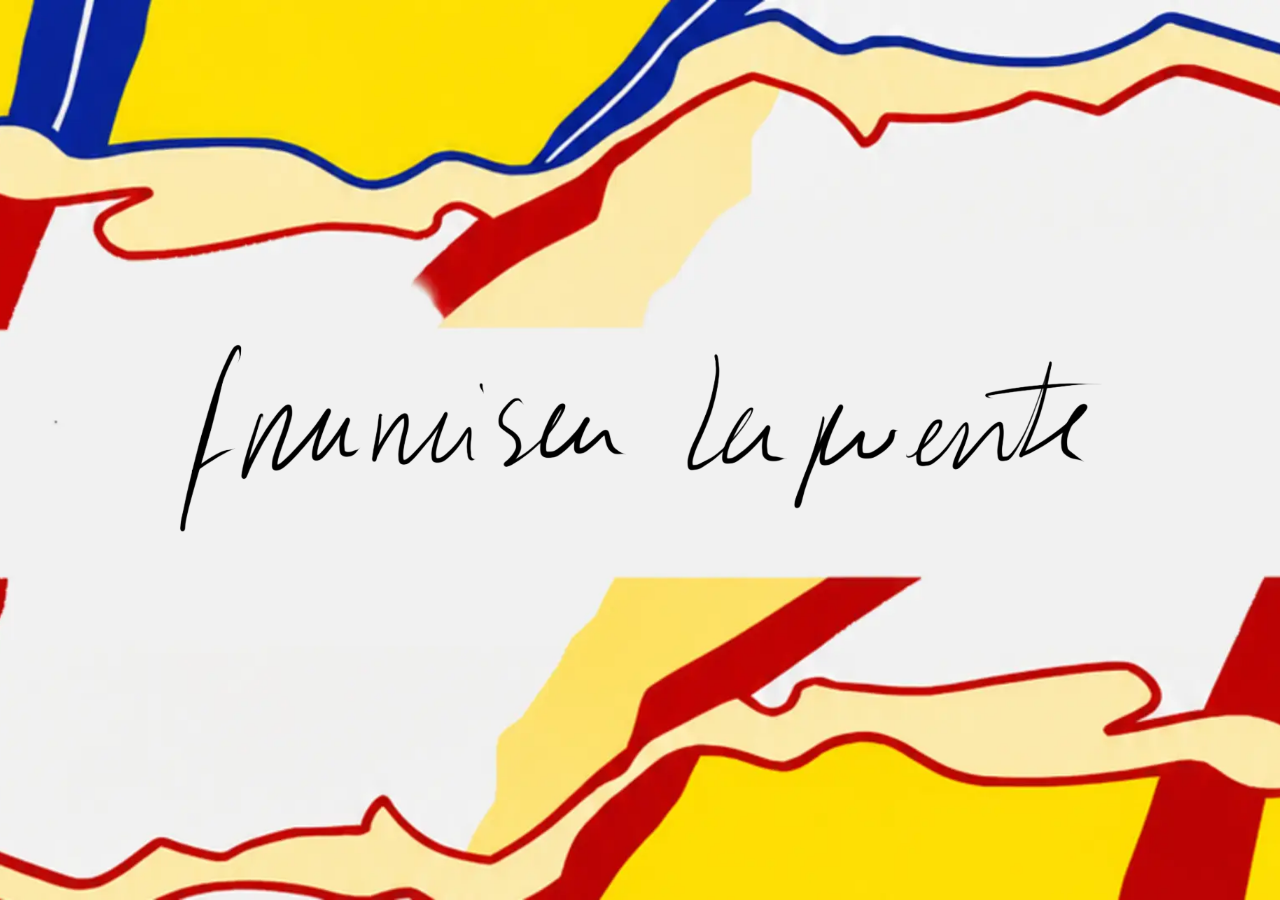
==== index.html @ 4e0c1282 "Add Francisca Lafuente Portfolio Website" ====
<!doctype html>
<html lang="en">
<head>
  <meta charset="utf-8">
  <meta name="viewport" content="width=device-width, initial-scale=1">
  <meta name="description" content="Enter the portfolio of Lisbon-based visual artist Francisca Lafuente.">
  <meta name="theme-color" content="#f6f5f3">
  <title>Francisca Lafuente — Enter Portfolio</title>
  <link rel="stylesheet" href="assets/css/styles.css">
</head>
<body class="entrance-page">
  <a class="entrance" href="home.html" aria-label="Enter Francisca Lafuente's portfolio">
    <picture class="entrance__picture" aria-hidden="true">
      <source media="(orientation: landscape)" srcset="assets/images/entrance-art-desktop.webp">
      <img class="entrance__art" src="assets/images/entrance-art.webp" alt="">
    </picture>
    <img class="entrance__signature" src="assets/images/signature-transparent.png" alt="Francisca Lafuente">
    <span class="sr-only">Enter portfolio</span>
  </a>
</body>
</html>
---- assets/css/styles.css ----
:root {
  --paper: #f6f5f3;
  --white: #ffffff;
  --ink: #171719;
  --muted: #66645f;
  --line: rgba(23, 23, 25, 0.2);
  --cobalt: #0c3586;
  --red: #ab1b19;
  --cream: #f5de9d;
  --clay: #b55c3c;
  --night: #08090d;
  --max: 1440px;
  --page: clamp(1.25rem, 4vw, 4.5rem);
  --sans: "Helvetica Neue", Helvetica, Arial, sans-serif;
  --serif: Georgia, "Times New Roman", serif;
  --portfolio-title: "Trebuchet MS", Arial, sans-serif;
}

* {
  box-sizing: border-box;
}

html {
  scroll-behavior: smooth;
}

body {
  margin: 0;
  background: var(--paper);
  color: var(--ink);
  font-family: var(--sans);
  font-size: 1rem;
  line-height: 1.5;
  -webkit-font-smoothing: antialiased;
}

body.menu-open {
  overflow: hidden;
}

.sr-only {
  position: absolute;
  width: 1px;
  height: 1px;
  padding: 0;
  margin: -1px;
  overflow: hidden;
  clip: rect(0, 0, 0, 0);
  white-space: nowrap;
  border: 0;
}

.entrance-page {
  min-height: 100vh;
  min-height: 100svh;
  overflow: hidden;
  background: #f8f7f5;
}

.entrance {
  position: fixed;
  inset: 0;
  display: block;
  overflow: hidden;
  cursor: pointer;
}

.entrance__picture {
  position: absolute;
  inset: 0;
}

.entrance__art {
  width: 100%;
  height: 100%;
  max-width: none;
  object-fit: cover;
  object-position: center;
}

.entrance__signature {
  position: absolute;
  top: 52%;
  left: 50%;
  width: min(80vw, 68vh);
  max-width: none;
  transform: translate(-50%, -50%);
}

.entrance:focus-visible {
  outline: 3px solid var(--red);
  outline-offset: -6px;
}

img {
  display: block;
  max-width: 100%;
}

a {
  color: inherit;
  text-decoration: none;
}

button {
  color: inherit;
  font: inherit;
}

a:focus-visible,
button:focus-visible {
  outline: 2px solid var(--red);
  outline-offset: 4px;
}

.skip-link {
  position: fixed;
  top: 0.75rem;
  left: 0.75rem;
  z-index: 100;
  padding: 0.7rem 1rem;
  background: var(--ink);
  color: var(--white);
  transform: translateY(-160%);
}

.skip-link:focus {
  transform: translateY(0);
}

.site-header {
  position: relative;
  z-index: 20;
  display: flex;
  align-items: center;
  justify-content: space-between;
  width: min(100%, var(--max));
  min-height: 5.5rem;
  margin: 0 auto;
  padding: 0 var(--page);
}

.wordmark {
  display: block;
  width: clamp(9rem, 12vw, 10.5rem);
}

.wordmark img {
  width: 100%;
  height: auto;
}

.site-nav {
  display: flex;
  gap: clamp(1.35rem, 3vw, 3.5rem);
  font-size: 0.8rem;
  letter-spacing: 0.1em;
  text-transform: uppercase;
}

.site-nav a {
  position: relative;
  padding: 0.45rem 0;
}

.site-nav a::after {
  position: absolute;
  right: 0;
  bottom: 0;
  left: 0;
  height: 1px;
  background: currentColor;
  content: "";
  transform: scaleX(0);
  transform-origin: right;
  transition: transform 220ms ease;
}

.site-nav a:hover::after,
.site-nav a[aria-current="page"]::after {
  transform: scaleX(1);
  transform-origin: left;
}

.menu-toggle {
  display: none;
  border: 0;
  background: transparent;
}

main {
  min-height: calc(100vh - 12rem);
}

.eyebrow {
  margin: 0 0 1.25rem;
  color: var(--muted);
  font-size: 0.76rem;
  font-weight: 600;
  letter-spacing: 0.14em;
  text-transform: uppercase;
}

.text-link {
  display: inline-flex;
  align-items: center;
  gap: 0.7rem;
  border-bottom: 1px solid currentColor;
  padding-bottom: 0.15rem;
  font-size: 0.9rem;
  transition: gap 180ms ease;
}

.text-link:hover {
  gap: 1rem;
}

.hero {
  display: grid;
  grid-template-columns: minmax(18rem, 0.82fr) minmax(28rem, 1.18fr);
  align-items: center;
  gap: clamp(3rem, 7vw, 8rem);
  width: min(100%, var(--max));
  min-height: calc(100vh - 5.5rem);
  margin: 0 auto;
  padding: clamp(2rem, 5vh, 5rem) var(--page) clamp(5rem, 10vh, 9rem);
}

.hero__identity {
  position: relative;
  z-index: 2;
}

.hero__identity > p {
  margin: clamp(1rem, 3vw, 2.5rem) 0 2rem;
  color: var(--muted);
  font-size: 0.78rem;
  letter-spacing: 0.16em;
  text-transform: uppercase;
}

.hero__art {
  position: relative;
  display: block;
  padding: clamp(1rem, 2vw, 2rem);
}

.hero__art img {
  position: relative;
  z-index: 2;
  width: 100%;
  background: var(--white);
  box-shadow: 0 2rem 5rem rgba(23, 23, 25, 0.09);
  transition: transform 500ms cubic-bezier(0.2, 0.65, 0.25, 1);
}

.hero__art:hover img {
  transform: translate(-0.5rem, -0.5rem);
}

.hero__plane {
  position: absolute;
  z-index: 1;
  top: 0;
  right: 0;
  bottom: 8%;
  left: 9%;
  background: var(--cobalt);
  clip-path: polygon(4% 0, 100% 6%, 95% 100%, 0 91%);
}

.hero__caption {
  position: relative;
  z-index: 3;
  display: block;
  margin: 1rem 0 0 8%;
  font-family: var(--serif);
  font-size: 0.86rem;
  font-style: italic;
}

.home-intro {
  display: grid;
  grid-template-columns: 1fr 2fr;
  gap: clamp(2rem, 6vw, 7rem);
  margin: 0 auto;
  padding: clamp(7rem, 14vw, 13rem) var(--page);
  width: min(100%, var(--max));
  border-top: 1px solid var(--line);
}

.home-intro h1 {
  max-width: 18ch;
  margin: 0;
  font-family: var(--serif);
  font-size: clamp(2.5rem, 5.3vw, 5.7rem);
  font-weight: 400;
  line-height: 0.98;
  letter-spacing: -0.045em;
}

.home-intro > p:last-child {
  align-self: end;
  max-width: 31rem;
  margin: 3rem 0 0;
  font-size: 1.08rem;
}

.selected-projects,
.project-grid--all {
  width: min(100%, var(--max));
  margin: 0 auto;
  padding: 4rem var(--page) 10rem;
}

.section-heading {
  display: flex;
  align-items: end;
  justify-content: space-between;
  margin-bottom: clamp(4rem, 8vw, 8rem);
}

.section-heading h2 {
  margin: 0;
  font-family: var(--serif);
  font-size: clamp(3rem, 8vw, 8rem);
  font-weight: 400;
  line-height: 0.8;
}

.project-grid {
  display: grid;
  grid-template-columns: repeat(12, 1fr);
  gap: clamp(4rem, 9vw, 10rem) clamp(1.5rem, 4vw, 4rem);
}

.project-card {
  grid-column: span 6;
}

.project-card:nth-child(4n + 2),
.project-card:nth-child(4n + 3) {
  grid-column: span 5;
}

.project-card:nth-child(4n + 3) {
  grid-column-start: 2;
}

.project-card--shifted {
  margin-top: clamp(2rem, 6vw, 6rem);
}

.project-card__image {
  display: flex;
  align-items: center;
  justify-content: center;
  min-height: clamp(20rem, 42vw, 38rem);
  overflow: hidden;
  background: var(--white);
}

.project-card__image img {
  width: 100%;
  height: 100%;
  max-height: 44rem;
  object-fit: contain;
  transition: transform 600ms cubic-bezier(0.2, 0.65, 0.25, 1);
}

.project-card__image:hover img {
  transform: scale(1.025);
}

.project-card__meta {
  display: flex;
  align-items: start;
  justify-content: space-between;
  gap: 2rem;
  padding-top: 1.15rem;
  border-top: 1px solid var(--ink);
}

.project-card__meta h2 {
  margin: 0;
  font-family: var(--portfolio-title);
  font-size: clamp(1.35rem, 1.8vw, 1.85rem);
  font-style: italic;
  font-weight: 400;
  line-height: 1.1;
}

.project-card__meta p,
.project-card__meta > span {
  margin: 0.5rem 0 0;
  color: var(--muted);
  font-size: 0.76rem;
  letter-spacing: 0.06em;
  text-transform: uppercase;
}

.project-card__meta > span {
  flex: none;
}

.section-end {
  display: flex;
  justify-content: flex-end;
  margin-top: clamp(8rem, 14vw, 14rem);
}

.page-intro {
  width: min(100%, var(--max));
  margin: 0 auto;
  padding: clamp(6rem, 12vw, 11rem) var(--page) clamp(5rem, 9vw, 9rem);
}

.page-intro h1,
.empty-state h1 {
  margin: 0;
  font-family: var(--serif);
  font-size: clamp(3.7rem, 9.5vw, 10rem);
  font-weight: 400;
  line-height: 0.86;
  letter-spacing: -0.055em;
}

.page-intro > p:last-child {
  max-width: 34rem;
  margin: 3rem 0 0 auto;
  font-size: 1.05rem;
}

.page-intro--works {
  border-bottom: 1px solid var(--line);
}

.project-grid--all {
  padding-top: clamp(5rem, 9vw, 9rem);
}

.project-intro {
  display: grid;
  grid-template-columns: 0.45fr 1.35fr 0.8fr;
  gap: 2rem;
  width: 100%;
  padding: clamp(5rem, 10vw, 10rem) var(--page) clamp(4rem, 8vw, 8rem);
  border-top: 1px solid var(--line);
  border-bottom: 1px solid var(--line);
}

.project-intro h1 {
  margin: 0;
  font-family: var(--portfolio-title);
  font-size: clamp(2rem, 4vw, 4rem);
  font-style: italic;
  font-weight: 400;
  line-height: 1.05;
  letter-spacing: -0.025em;
}

.project-intro--cobalt {
  border-top-color: var(--cobalt);
}

.project-intro--red {
  border-top-color: var(--red);
}

.project-intro--night {
  background: var(--night);
  color: var(--paper);
}

.project-intro--night .eyebrow,
.project-intro--night .project-intro__summary span {
  color: #aaa9a5;
}

.project-intro__summary {
  align-self: end;
}

.project-intro__summary p {
  margin: 0 0 2rem;
  font-size: 1.05rem;
}

.project-intro__summary span,
.back-link {
  color: var(--muted);
  font-size: 0.78rem;
  letter-spacing: 0.08em;
  text-transform: uppercase;
}

.artwork-sequence {
  display: grid;
  grid-template-columns: repeat(12, 1fr);
  gap: clamp(7rem, 13vw, 14rem) 2rem;
  width: min(100%, var(--max));
  margin: 0 auto;
  padding: clamp(7rem, 13vw, 13rem) var(--page);
}

.artwork {
  grid-column: 3 / span 8;
  margin: 0;
}

.artwork--wide {
  grid-column: 1 / -1;
}

.artwork--portrait {
  grid-column: 2 / span 6;
}

.artwork--portrait:nth-child(even) {
  grid-column: 6 / span 6;
}

.artwork--medium {
  grid-column: 3 / span 8;
}

.artwork--dark {
  background: var(--night);
}

.artwork__open {
  display: block;
  width: 100%;
  border: 0;
  padding: 0;
  background: transparent;
  cursor: zoom-in;
}

.artwork__open img {
  width: 100%;
  max-height: 82vh;
  object-fit: contain;
}

.artwork figcaption {
  display: flex;
  justify-content: space-between;
  gap: 2rem;
  margin-top: 1rem;
  padding-top: 0.75rem;
  border-top: 1px solid var(--line);
  font-size: 0.86rem;
}

.artwork figcaption span:last-child {
  color: var(--muted);
  text-align: right;
}

.artwork figcaption span:first-child {
  font-family: var(--portfolio-title);
  font-size: 1rem;
  font-style: italic;
}

.project-pagination {
  display: grid;
  grid-template-columns: 1fr 1fr;
  border-top: 1px solid var(--line);
}

.project-pagination a {
  min-height: 13rem;
  padding: 3rem var(--page);
  font-family: var(--portfolio-title);
  font-size: clamp(1.4rem, 2.5vw, 2.5rem);
  font-style: italic;
  transition: background 200ms ease, color 200ms ease;
}

.project-pagination a + a {
  border-left: 1px solid var(--line);
  text-align: right;
}

.project-pagination a:hover {
  background: var(--cobalt);
  color: var(--white);
}

.project-pagination span {
  display: block;
  margin-bottom: 1.25rem;
  font-family: var(--sans);
  font-size: 0.72rem;
  letter-spacing: 0.12em;
  text-transform: uppercase;
}

.page-intro--split {
  display: grid;
  grid-template-columns: 0.85fr 1.15fr;
  align-items: center;
  gap: clamp(3rem, 8vw, 9rem);
}

.page-intro--split img {
  width: 100%;
  max-height: 70vh;
  object-fit: contain;
}

.page-intro--split > div > p:last-child {
  margin-top: 2rem;
  color: var(--muted);
  font-size: 0.8rem;
  letter-spacing: 0.12em;
  text-transform: uppercase;
}

.statement {
  display: grid;
  grid-template-columns: 1fr 2fr;
  gap: 4rem;
  width: min(100%, var(--max));
  margin: 0 auto;
  padding: clamp(7rem, 12vw, 12rem) var(--page);
  border-top: 1px solid var(--line);
}

.statement p {
  grid-column: 2;
  max-width: 48rem;
  margin: 0;
  font-size: clamp(1.2rem, 2vw, 1.65rem);
  line-height: 1.5;
}

.statement p[data-lead="true"] {
  max-width: 33ch;
  font-family: var(--serif);
  font-size: clamp(2rem, 4vw, 4.2rem);
  line-height: 1.08;
  letter-spacing: -0.025em;
}

.about-index {
  display: grid;
  grid-template-columns: 1fr 2fr;
  gap: 4rem;
  width: min(100%, var(--max));
  margin: 0 auto 8rem;
  padding: 3rem var(--page);
  background: var(--cobalt);
  color: var(--white);
}

.about-index .eyebrow {
  color: rgba(255, 255, 255, 0.7);
}

.about-index > p:last-child {
  margin: 0;
  font-family: var(--serif);
  font-size: clamp(1.5rem, 3vw, 3rem);
}

.page-intro--compact {
  padding-bottom: 5rem;
}

.cv-list {
  width: min(100%, var(--max));
  margin: 0 auto;
  padding: clamp(5rem, 9vw, 9rem) var(--page) 10rem;
}

.cv-section {
  display: grid;
  grid-template-columns: 1fr 2fr;
  gap: 3rem;
  padding: 3.5rem 0;
  border-top: 1px solid var(--ink);
}

.cv-section h2 {
  margin: 0;
  font-family: var(--serif);
  font-size: clamp(1.5rem, 2.8vw, 2.7rem);
  font-weight: 400;
}

.cv-item {
  display: grid;
  grid-template-columns: 8rem 1fr;
  gap: 1.5rem;
  padding: 0 0 2rem;
}

.cv-item time {
  color: var(--muted);
  font-size: 0.84rem;
}

.cv-item p,
.cv-item strong,
.cv-item span {
  display: block;
  margin: 0;
}

.cv-item strong {
  font-weight: 500;
}

.cv-item span {
  margin-top: 0.25rem;
  color: var(--muted);
  font-size: 0.9rem;
}

.contact-page {
  display: grid;
  grid-template-columns: 1.15fr 0.85fr;
  gap: 4rem;
  align-items: start;
  width: min(100%, var(--max));
  min-height: calc(100vh - 5.5rem);
  margin: 0 auto;
  padding: clamp(5rem, 10vw, 10rem) var(--page) 8rem;
}

.contact-details {
  padding: 3rem 0;
  border-top: 1px solid var(--ink);
  border-bottom: 1px solid var(--ink);
}

.contact-details p {
  max-width: 27rem;
  margin: 0 0 2rem;
  color: var(--muted);
}

.contact-details a {
  display: block;
  width: fit-content;
  margin-bottom: 0.75rem;
  font-family: var(--portfolio-title);
  font-style: italic;
  font-size: clamp(1.2rem, 2.2vw, 2rem);
}

.contact-details a:hover {
  color: var(--cobalt);
}

.contact-details p:last-child {
  margin: 3rem 0 0;
  font-size: 0.8rem;
  letter-spacing: 0.1em;
  text-transform: uppercase;
}

.empty-state {
  min-height: 65vh;
  padding: 8rem var(--page);
}

.empty-state .text-link {
  margin-top: 4rem;
}

.site-footer {
  display: flex;
  align-items: center;
  justify-content: space-between;
  width: min(100%, var(--max));
  min-height: 7rem;
  margin: 0 auto;
  padding: 2rem var(--page);
  border-top: 1px solid var(--line);
  color: var(--muted);
  font-size: 0.76rem;
  letter-spacing: 0.08em;
  text-transform: uppercase;
}

.site-footer div {
  display: flex;
  gap: 2rem;
}

.lightbox {
  width: 100vw;
  max-width: none;
  height: 100vh;
  max-height: none;
  margin: 0;
  border: 0;
  padding: 4rem clamp(1rem, 5vw, 5rem) 2rem;
  background: rgba(246, 245, 243, 0.98);
  color: var(--ink);
}

.lightbox::backdrop {
  background: rgba(0, 0, 0, 0.8);
}

.lightbox figure {
  display: flex;
  flex-direction: column;
  align-items: center;
  justify-content: center;
  height: 100%;
  margin: 0;
}

.lightbox img {
  max-width: min(88vw, 1200px);
  max-height: calc(100vh - 9rem);
  object-fit: contain;
}

.lightbox figcaption {
  margin-top: 0.8rem;
  font-size: 0.82rem;
  text-align: center;
}

.lightbox button {
  position: fixed;
  z-index: 2;
  border: 0;
  background: transparent;
  cursor: pointer;
}

.lightbox__close {
  top: 1.5rem;
  right: 2rem;
  font-size: 0.78rem;
  letter-spacing: 0.1em;
  text-transform: uppercase;
}

.lightbox__previous,
.lightbox__next {
  top: 50%;
  font-size: 1.8rem;
}

.lightbox__previous {
  left: 2rem;
}

.lightbox__next {
  right: 2rem;
}

.reveal {
  opacity: 0;
  transform: translateY(2rem);
  transition: opacity 700ms ease, transform 700ms cubic-bezier(0.2, 0.65, 0.25, 1);
}

.reveal.is-visible {
  opacity: 1;
  transform: translateY(0);
}

@media (max-width: 820px) {
  .site-header {
    min-height: 4.75rem;
  }

  .menu-toggle {
    position: relative;
    z-index: 22;
    display: flex;
    align-items: center;
    gap: 0.75rem;
    padding: 0.5rem 0;
    font-size: 0.75rem;
    letter-spacing: 0.1em;
    text-transform: uppercase;
  }

  .menu-toggle__line {
    width: 1.5rem;
    height: 1px;
    background: currentColor;
  }

  .site-nav {
    position: fixed;
    inset: 0;
    z-index: 21;
    display: flex;
    flex-direction: column;
    justify-content: center;
    gap: 1rem;
    padding: var(--page);
    background: var(--cobalt);
    color: var(--white);
    opacity: 0;
    pointer-events: none;
    transform: translateY(-1rem);
    transition: opacity 220ms ease, transform 220ms ease;
  }

  .site-nav--open {
    opacity: 1;
    pointer-events: auto;
    transform: translateY(0);
  }

  .site-nav a {
    width: fit-content;
    font-family: var(--serif);
    font-size: clamp(2.5rem, 13vw, 5rem);
    letter-spacing: -0.04em;
    text-transform: none;
  }

  .hero {
    grid-template-columns: 1fr;
    min-height: auto;
    padding-top: 4rem;
  }

  .hero__identity {
    padding-right: 8vw;
  }

  .hero__art {
    margin-top: 1rem;
  }

  .home-intro,
  .statement,
  .about-index,
  .cv-section,
  .contact-page {
    grid-template-columns: 1fr;
  }

  .home-intro h1,
  .home-intro > p:last-child,
  .statement p {
    grid-column: 1;
  }

  .project-card,
  .project-card:nth-child(4n + 2),
  .project-card:nth-child(4n + 3) {
    grid-column: 1 / -1;
  }

  .project-card--shifted {
    margin-top: 0;
  }

  .project-card__image {
    min-height: 24rem;
  }

  .project-intro {
    grid-template-columns: 1fr;
    padding-top: 4rem;
  }

  .project-intro__summary {
    margin-top: 3rem;
  }

  .artwork,
  .artwork--wide,
  .artwork--portrait,
  .artwork--portrait:nth-child(even),
  .artwork--medium {
    grid-column: 1 / -1;
  }

  .page-intro--split {
    grid-template-columns: 1fr;
  }

  .page-intro--split img {
    margin-top: 2rem;
  }

  .about-index,
  .cv-section {
    gap: 2rem;
  }

  .cv-item {
    grid-template-columns: 6.5rem 1fr;
  }

  .contact-page {
    align-items: start;
    min-height: auto;
    padding-top: 6rem;
  }
}

@media (orientation: landscape) {
  .entrance__signature {
    top: 49%;
    width: min(76vw, 105vh);
  }
}

@media (max-width: 540px) {
  .wordmark {
    width: 9rem;
  }

  .hero__identity > p {
    font-size: 0.68rem;
  }

  .hero__art {
    padding: 0.75rem;
  }

  .home-intro {
    padding-top: 6rem;
    padding-bottom: 7rem;
  }

  .project-card__image {
    min-height: 18rem;
  }

  .project-card__meta,
  .artwork figcaption {
    flex-direction: column;
    gap: 0.35rem;
  }

  .artwork figcaption span:last-child {
    text-align: left;
  }

  .project-pagination {
    grid-template-columns: 1fr;
  }

  .project-pagination a + a {
    border-top: 1px solid var(--line);
    border-left: 0;
  }

  .cv-item {
    grid-template-columns: 1fr;
    gap: 0.5rem;
  }

  .site-footer {
    align-items: flex-start;
    flex-direction: column;
    gap: 1rem;
  }

  .lightbox__previous {
    left: 0.5rem;
  }

  .lightbox__next {
    right: 0.5rem;
  }
}

@media (prefers-reduced-motion: reduce) {
  *,
  *::before,
  *::after {
    scroll-behavior: auto !important;
    transition-duration: 0.01ms !important;
    animation-duration: 0.01ms !important;
  }
}
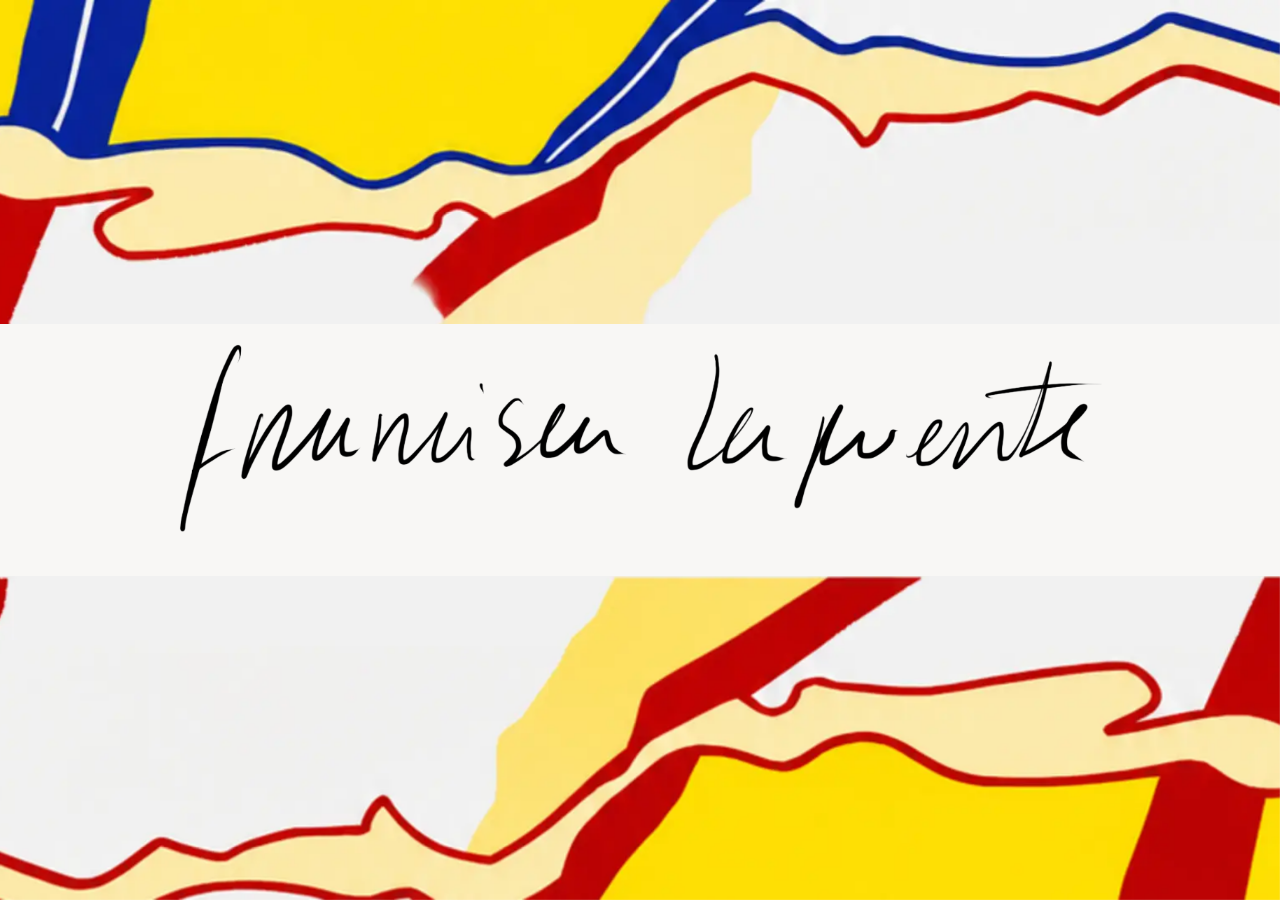
==== commit 59092d4d: "Replace old website with corrected portfolio" ====
--- a/index.html
+++ b/index.html
@@ -1,5 +1,5 @@
 <!doctype html>
-<html lang="en">
+<html lang="pt-PT">
 <head>
   <meta charset="utf-8">
   <meta name="viewport" content="width=device-width, initial-scale=1">
@@ -10,12 +10,18 @@
 </head>
 <body class="entrance-page">
   <a class="entrance" href="home.html" aria-label="Enter Francisca Lafuente's portfolio">
-    <picture class="entrance__picture" aria-hidden="true">
-      <source media="(orientation: landscape)" srcset="assets/images/entrance-art-desktop.webp">
-      <img class="entrance__art" src="assets/images/entrance-art.webp" alt="">
-    </picture>
+    <span class="entrance__strip entrance__strip--top" aria-hidden="true">
+      <img class="entrance__slide entrance__slide--current" src="assets/images/entrance-art.webp" alt="">
+      <img class="entrance__slide entrance__slide--next" src="assets/images/entrance-art.webp" alt="">
+    </span>
+    <span class="entrance__strip entrance__strip--bottom" aria-hidden="true">
+      <img class="entrance__slide entrance__slide--current" src="assets/images/entrance-art.webp" alt="">
+      <img class="entrance__slide entrance__slide--next" src="assets/images/entrance-art.webp" alt="">
+    </span>
+    <span class="entrance__signature-band" aria-hidden="true"></span>
     <img class="entrance__signature" src="assets/images/signature-transparent.png" alt="Francisca Lafuente">
     <span class="sr-only">Enter portfolio</span>
   </a>
+  <script src="assets/js/entrance.js"></script>
 </body>
 </html>
--- a/assets/css/styles.css
+++ b/assets/css/styles.css
@@ -58,28 +58,62 @@
 }
 
 .entrance {
+  --entrance-upper-edge: 46%;
+  --entrance-lower-edge: 58%;
   position: fixed;
   inset: 0;
   display: block;
   overflow: hidden;
+  background: #f8f7f5;
   cursor: pointer;
 }
 
-.entrance__picture {
+.entrance__strip {
   position: absolute;
   inset: 0;
-}
-
-.entrance__art {
+  z-index: 1;
+  display: block;
+  overflow: hidden;
+  pointer-events: none;
+}
+
+.entrance__strip--top {
+  clip-path: inset(0 0 calc(100% - var(--entrance-upper-edge)) 0);
+}
+
+.entrance__strip--bottom {
+  clip-path: inset(var(--entrance-lower-edge) 0 0 0);
+}
+
+.entrance__slide {
+  position: absolute;
+  inset: 0;
   width: 100%;
   height: 100%;
   max-width: none;
   object-fit: cover;
   object-position: center;
+  transform: translateX(0);
+  will-change: transform;
+}
+
+.entrance__slide--next {
+  visibility: hidden;
+}
+
+.entrance__signature-band {
+  position: absolute;
+  z-index: 2;
+  top: var(--entrance-upper-edge);
+  right: 0;
+  bottom: calc(100% - var(--entrance-lower-edge));
+  left: 0;
+  background: #f8f7f5;
 }
 
 .entrance__signature {
   position: absolute;
+  z-index: 3;
   top: 52%;
   left: 50%;
   width: min(80vw, 68vh);
@@ -215,6 +249,17 @@
   gap: 1rem;
 }
 
+.home-feature {
+  width: min(100%, var(--max));
+  margin: 0 auto;
+  padding: clamp(0.75rem, 2.5vw, 2.25rem) var(--page) clamp(3rem, 6vw, 5.5rem);
+}
+
+.home-feature__art {
+  width: min(100%, 62rem);
+  margin: 0 auto;
+}
+
 .hero {
   display: grid;
   grid-template-columns: minmax(18rem, 0.82fr) minmax(28rem, 1.18fr);
@@ -368,6 +413,15 @@
   transition: transform 600ms cubic-bezier(0.2, 0.65, 0.25, 1);
 }
 
+.project-card__image.project-card__image--natural {
+  min-height: 0;
+}
+
+.project-card__image--natural img {
+  height: auto;
+  max-height: none;
+}
+
 .project-card__image:hover img {
   transform: scale(1.025);
 }
@@ -378,7 +432,6 @@
   justify-content: space-between;
   gap: 2rem;
   padding-top: 1.15rem;
-  border-top: 1px solid var(--ink);
 }
 
 .project-card__meta h2 {
@@ -497,10 +550,33 @@
 .artwork-sequence {
   display: grid;
   grid-template-columns: repeat(12, 1fr);
-  gap: clamp(7rem, 13vw, 14rem) 2rem;
+  gap: clamp(2.25rem, 4vw, 4rem) 2rem;
   width: min(100%, var(--max));
   margin: 0 auto;
-  padding: clamp(7rem, 13vw, 13rem) var(--page);
+  padding: clamp(2rem, 5vw, 5rem) var(--page) clamp(4rem, 8vw, 8rem);
+}
+
+.project-page--night {
+  background: var(--night);
+  color: var(--paper);
+}
+
+.project-page--night .artwork figcaption,
+.project-page--night .artwork figcaption span:last-child {
+  color: rgba(246, 245, 243, 0.68);
+}
+
+.project-page--night .project-pagination {
+  border-top-color: rgba(246, 245, 243, 0.3);
+}
+
+.project-page--night .project-pagination a + a {
+  border-left-color: rgba(246, 245, 243, 0.3);
+}
+
+.project-page--night .project-pagination a:hover {
+  background: var(--paper);
+  color: var(--night);
 }
 
 .artwork {
@@ -522,6 +598,10 @@
 
 .artwork--medium {
   grid-column: 3 / span 8;
+}
+
+.artwork--portfolio-page {
+  grid-column: 1 / -1;
 }
 
 .artwork--dark {
@@ -543,24 +623,25 @@
   object-fit: contain;
 }
 
+.artwork--portfolio-page .artwork__open img {
+  max-height: none;
+}
+
 .artwork figcaption {
-  display: flex;
-  justify-content: space-between;
-  gap: 2rem;
-  margin-top: 1rem;
-  padding-top: 0.75rem;
-  border-top: 1px solid var(--line);
-  font-size: 0.86rem;
+  max-width: 42rem;
+  margin: 0.75rem 0 0 auto;
+  color: #5f5e5b;
+  font-family: var(--portfolio-title);
+  font-size: clamp(0.75rem, 0.82vw, 0.86rem);
+  line-height: 1.45;
+  text-align: right;
 }
 
 .artwork figcaption span:last-child {
-  color: var(--muted);
-  text-align: right;
-}
-
-.artwork figcaption span:first-child {
-  font-family: var(--portfolio-title);
-  font-size: 1rem;
+  color: inherit;
+}
+
+.artwork__title {
   font-style: italic;
 }
 
@@ -684,6 +765,11 @@
   border-top: 1px solid var(--ink);
 }
 
+.cv-section:first-child {
+  padding-top: 0;
+  border-top: 0;
+}
+
 .cv-section h2 {
   margin: 0;
   font-family: var(--serif);
@@ -698,6 +784,10 @@
   padding: 0 0 2rem;
 }
 
+.cv-item.cv-item--undated {
+  grid-template-columns: 1fr;
+}
+
 .cv-item time {
   color: var(--muted);
   font-size: 0.84rem;
@@ -721,20 +811,14 @@
 }
 
 .contact-page {
-  display: grid;
-  grid-template-columns: 1.15fr 0.85fr;
-  gap: 4rem;
-  align-items: start;
   width: min(100%, var(--max));
   min-height: calc(100vh - 5.5rem);
   margin: 0 auto;
-  padding: clamp(5rem, 10vw, 10rem) var(--page) 8rem;
+  padding: clamp(5rem, 9vw, 9rem) var(--page) 8rem;
 }
 
 .contact-details {
-  padding: 3rem 0;
-  border-top: 1px solid var(--ink);
-  border-bottom: 1px solid var(--ink);
+  max-width: 34rem;
 }
 
 .contact-details p {
@@ -787,9 +871,42 @@
   text-transform: uppercase;
 }
 
-.site-footer div {
+.site-footer__actions,
+.site-footer__links,
+.language-switcher {
   display: flex;
+  align-items: center;
+}
+
+.site-footer__actions {
+  gap: clamp(2rem, 5vw, 5rem);
+}
+
+.site-footer__links {
   gap: 2rem;
+}
+
+.language-switcher {
+  gap: 0.45rem;
+}
+
+.language-switcher button {
+  border: 0;
+  padding: 0;
+  background: transparent;
+  color: inherit;
+  font: inherit;
+  letter-spacing: inherit;
+  cursor: pointer;
+}
+
+.language-switcher button[aria-pressed="true"] {
+  color: var(--ink);
+}
+
+.language-switcher button:hover,
+.language-switcher button:focus-visible {
+  color: var(--cobalt);
 }
 
 .lightbox {
@@ -1008,6 +1125,11 @@
 }
 
 @media (orientation: landscape) {
+  .entrance {
+    --entrance-upper-edge: 36%;
+    --entrance-lower-edge: 64%;
+  }
+
   .entrance__signature {
     top: 49%;
     width: min(76vw, 105vh);
@@ -1036,14 +1158,9 @@
     min-height: 18rem;
   }
 
-  .project-card__meta,
-  .artwork figcaption {
+  .project-card__meta {
     flex-direction: column;
     gap: 0.35rem;
-  }
-
-  .artwork figcaption span:last-child {
-    text-align: left;
   }
 
   .project-pagination {
@@ -1053,6 +1170,10 @@
   .project-pagination a + a {
     border-top: 1px solid var(--line);
     border-left: 0;
+  }
+
+  .project-page--night .project-pagination a + a {
+    border-top-color: rgba(246, 245, 243, 0.3);
   }
 
   .cv-item {
@@ -1064,6 +1185,11 @@
     align-items: flex-start;
     flex-direction: column;
     gap: 1rem;
+  }
+
+  .site-footer__actions {
+    justify-content: space-between;
+    width: 100%;
   }
 
   .lightbox__previous {
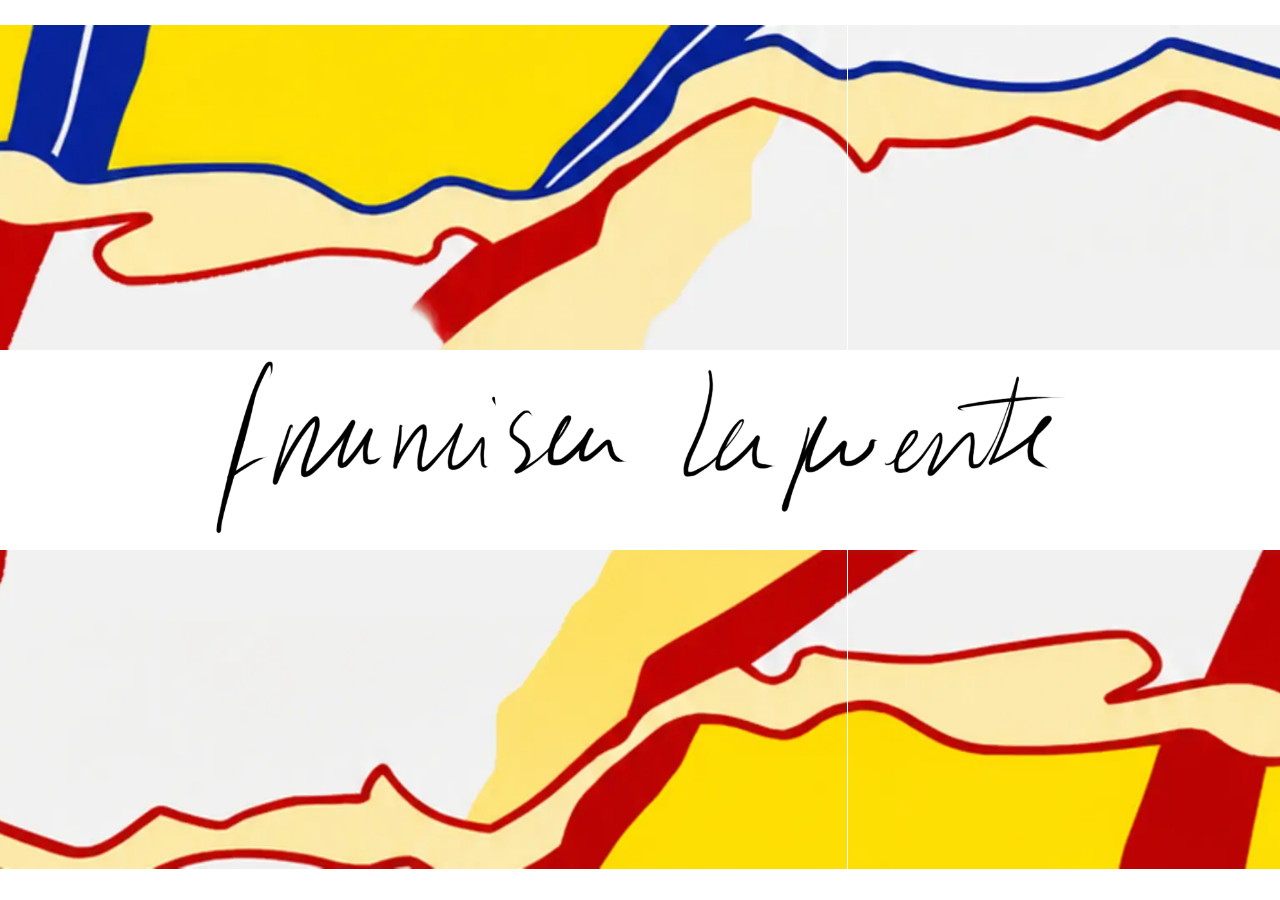
==== commit 18d914e9: "Final Update Portfolio" ====
--- a/index.html
+++ b/index.html
@@ -6,7 +6,7 @@
   <meta name="description" content="Enter the portfolio of Lisbon-based visual artist Francisca Lafuente.">
   <meta name="theme-color" content="#f6f5f3">
   <title>Francisca Lafuente — Enter Portfolio</title>
-  <link rel="stylesheet" href="assets/css/styles.css">
+  <link rel="stylesheet" href="assets/css/styles.css?v=20260918-3">
 </head>
 <body class="entrance-page">
   <a class="entrance" href="home.html" aria-label="Enter Francisca Lafuente's portfolio">
@@ -22,6 +22,6 @@
     <img class="entrance__signature" src="assets/images/signature-transparent.png" alt="Francisca Lafuente">
     <span class="sr-only">Enter portfolio</span>
   </a>
-  <script src="assets/js/entrance.js"></script>
+  <script src="assets/js/entrance.js?v=20260918-3"></script>
 </body>
 </html>
--- a/assets/css/styles.css
+++ b/assets/css/styles.css
@@ -54,7 +54,7 @@
   min-height: 100vh;
   min-height: 100svh;
   overflow: hidden;
-  background: #f8f7f5;
+  background: #fff;
 }
 
 .entrance {
@@ -64,7 +64,7 @@
   inset: 0;
   display: block;
   overflow: hidden;
-  background: #f8f7f5;
+  background: #fff;
   cursor: pointer;
 }
 
@@ -78,11 +78,11 @@
 }
 
 .entrance__strip--top {
-  clip-path: inset(0 0 calc(100% - var(--entrance-upper-edge)) 0);
+  clip-path: inset(0 0 calc(100% - var(--entrance-upper-edge) - 2px) 0);
 }
 
 .entrance__strip--bottom {
-  clip-path: inset(var(--entrance-lower-edge) 0 0 0);
+  clip-path: inset(calc(var(--entrance-lower-edge) - 2px) 0 0 0);
 }
 
 .entrance__slide {
@@ -93,7 +93,10 @@
   max-width: none;
   object-fit: cover;
   object-position: center;
+  scale: var(--entrance-image-scale, 1);
+  translate: var(--entrance-image-translate, 0 0);
   transform: translateX(0);
+  transform-origin: center;
   will-change: transform;
 }
 
@@ -104,11 +107,11 @@
 .entrance__signature-band {
   position: absolute;
   z-index: 2;
-  top: var(--entrance-upper-edge);
+  top: calc(var(--entrance-upper-edge) - 1px);
   right: 0;
-  bottom: calc(100% - var(--entrance-lower-edge));
+  bottom: calc(100% - var(--entrance-lower-edge) - 1px);
   left: 0;
-  background: #f8f7f5;
+  background: #fff;
 }
 
 .entrance__signature {
@@ -374,41 +377,43 @@
 }
 
 .project-grid {
-  display: grid;
-  grid-template-columns: repeat(12, 1fr);
-  gap: clamp(4rem, 9vw, 10rem) clamp(1.5rem, 4vw, 4rem);
+  display: flex;
+  flex-direction: column;
+  gap: clamp(5rem, 8vw, 8rem);
+  width: min(100%, 68rem);
+  margin: 0 auto;
 }
 
 .project-card {
-  grid-column: span 6;
+  width: 100%;
 }
 
 .project-card:nth-child(4n + 2),
 .project-card:nth-child(4n + 3) {
-  grid-column: span 5;
+  width: 100%;
 }
 
 .project-card:nth-child(4n + 3) {
-  grid-column-start: 2;
+  margin-left: 0;
 }
 
 .project-card--shifted {
-  margin-top: clamp(2rem, 6vw, 6rem);
+  margin-top: 0;
 }
 
 .project-card__image {
   display: flex;
   align-items: center;
   justify-content: center;
-  min-height: clamp(20rem, 42vw, 38rem);
+  min-height: 0;
   overflow: hidden;
-  background: var(--white);
+  background: transparent;
 }
 
 .project-card__image img {
   width: 100%;
-  height: 100%;
-  max-height: 44rem;
+  height: auto;
+  max-height: none;
   object-fit: contain;
   transition: transform 600ms cubic-bezier(0.2, 0.65, 0.25, 1);
 }
@@ -985,6 +990,60 @@
 .reveal.is-visible {
   opacity: 1;
   transform: translateY(0);
+}
+
+@media (min-width: 821px) {
+  .artwork-sequence {
+    display: flex;
+    flex-direction: column;
+    align-items: center;
+    gap: clamp(5rem, 8vw, 8rem);
+  }
+
+  .artwork,
+  .artwork--medium,
+  .artwork--wide,
+  .artwork--portrait,
+  .artwork--portrait:nth-child(even),
+  .artwork--portfolio-page {
+    width: min(100%, 70rem);
+    margin-inline: auto;
+  }
+
+  .artwork--wide,
+  .artwork--portfolio-page {
+    width: 100%;
+  }
+
+  .artwork--portrait {
+    width: min(100%, 56rem);
+  }
+
+  .artwork__open {
+    display: block;
+  }
+
+  .artwork__open img {
+    display: block;
+    width: auto;
+    max-width: 100%;
+    height: auto;
+  }
+
+  .artwork--desktop-centered .artwork__open img {
+    margin-inline: auto;
+  }
+
+  .artwork__content {
+    width: max-content;
+    max-width: 100%;
+    margin-inline: auto;
+  }
+
+  .artwork figcaption {
+    width: 100%;
+    max-width: none;
+  }
 }
 
 @media (max-width: 820px) {
@@ -1126,13 +1185,13 @@
 
 @media (orientation: landscape) {
   .entrance {
-    --entrance-upper-edge: 36%;
-    --entrance-lower-edge: 64%;
+    --entrance-upper-edge: 39%;
+    --entrance-lower-edge: 61%;
   }
 
   .entrance__signature {
-    top: 49%;
-    width: min(76vw, 105vh);
+    top: 50%;
+    width: min(68vw, 100vh);
   }
 }
 
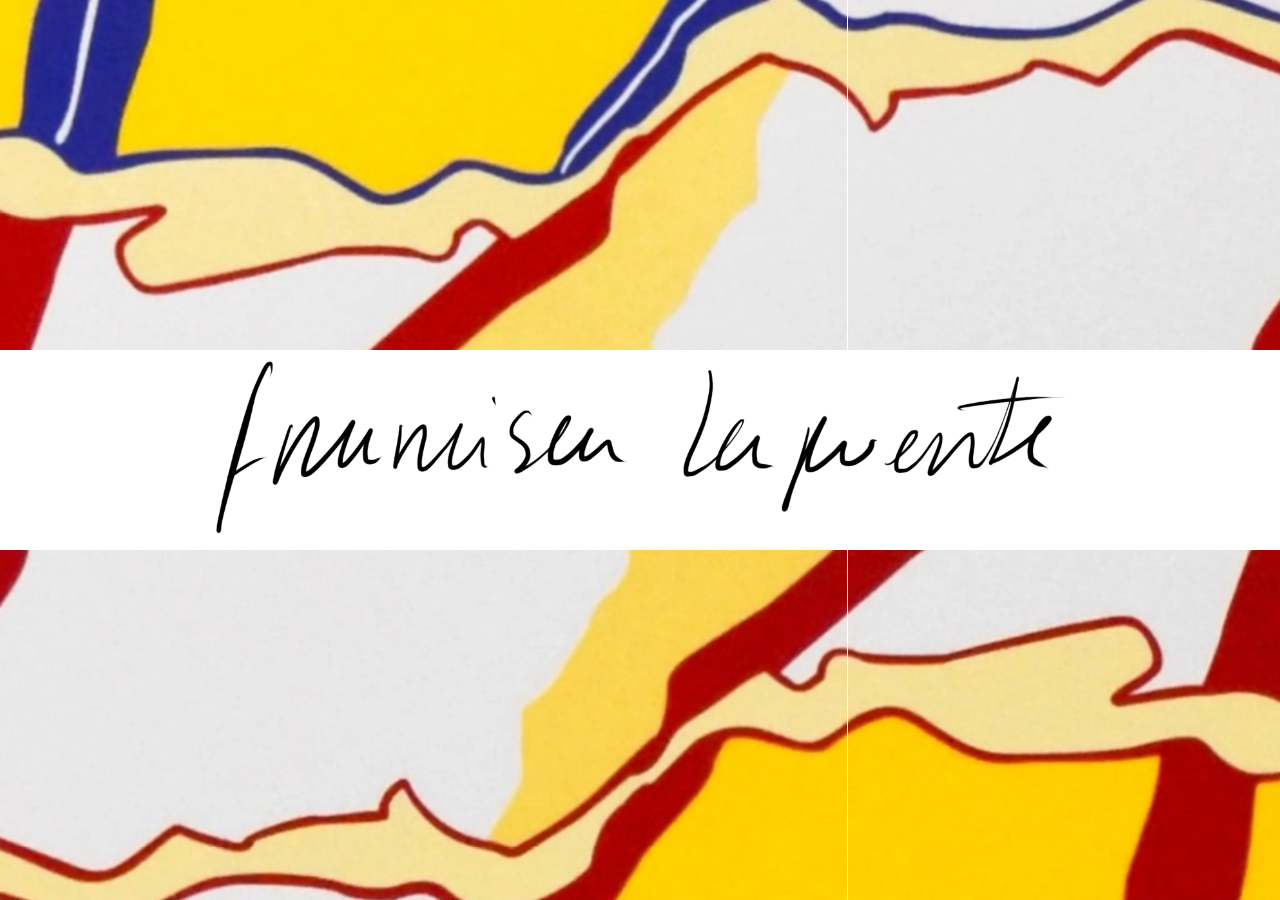
==== commit 2fc97582: "Update to final portfolio" ====
--- a/index.html
+++ b/index.html
@@ -6,7 +6,7 @@
   <meta name="description" content="Enter the portfolio of Lisbon-based visual artist Francisca Lafuente.">
   <meta name="theme-color" content="#f6f5f3">
   <title>Francisca Lafuente — Enter Portfolio</title>
-  <link rel="stylesheet" href="assets/css/styles.css?v=20260918-3">
+  <link rel="stylesheet" href="assets/css/styles.css?v=20260918-5">
 </head>
 <body class="entrance-page">
   <a class="entrance" href="home.html" aria-label="Enter Francisca Lafuente's portfolio">
@@ -22,6 +22,6 @@
     <img class="entrance__signature" src="assets/images/signature-transparent.png" alt="Francisca Lafuente">
     <span class="sr-only">Enter portfolio</span>
   </a>
-  <script src="assets/js/entrance.js?v=20260918-3"></script>
+  <script src="assets/js/entrance.js?v=20260918-5"></script>
 </body>
 </html>
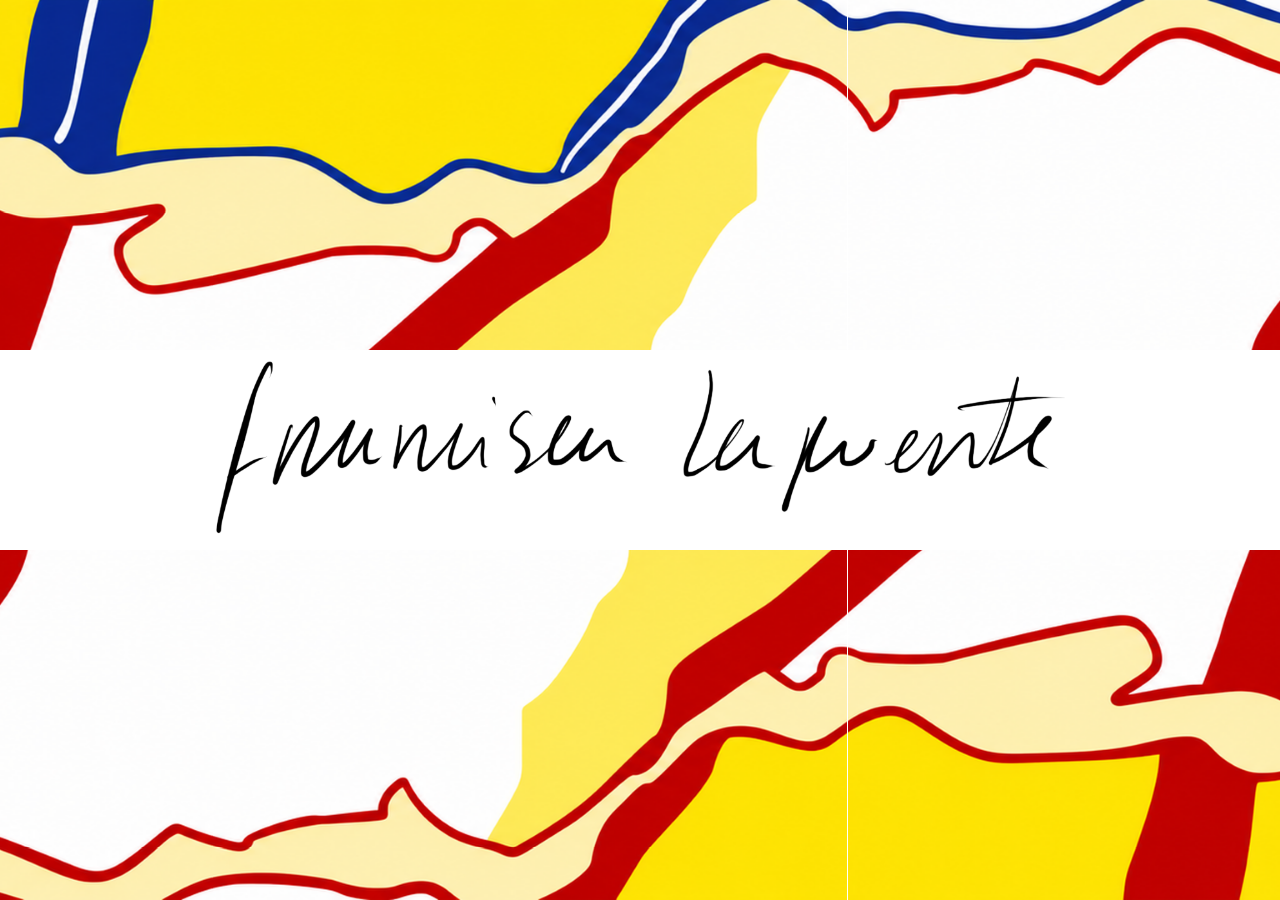
==== commit 34f2ea9d: "4K portfolio update" ====
--- a/index.html
+++ b/index.html
@@ -22,6 +22,6 @@
     <img class="entrance__signature" src="assets/images/signature-transparent.png" alt="Francisca Lafuente">
     <span class="sr-only">Enter portfolio</span>
   </a>
-  <script src="assets/js/entrance.js?v=20260918-5"></script>
+  <script src="assets/js/entrance.js?v=20260918-6"></script>
 </body>
 </html>
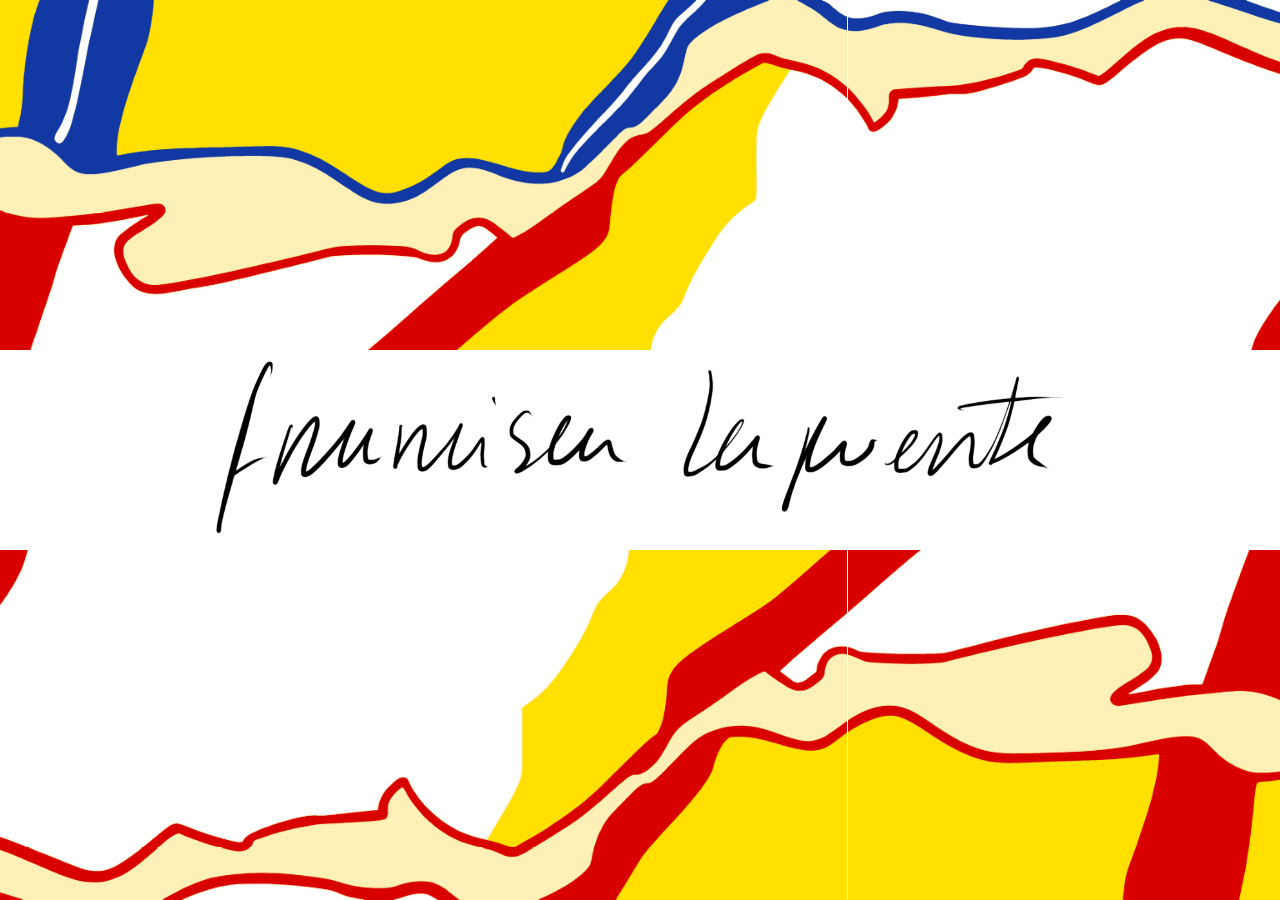
==== commit 4e572512: "Final 4K assets updated portfolio" ====
--- a/index.html
+++ b/index.html
@@ -22,6 +22,6 @@
     <img class="entrance__signature" src="assets/images/signature-transparent.png" alt="Francisca Lafuente">
     <span class="sr-only">Enter portfolio</span>
   </a>
-  <script src="assets/js/entrance.js?v=20260918-6"></script>
+  <script src="assets/js/entrance.js?v=20260918-7"></script>
 </body>
 </html>
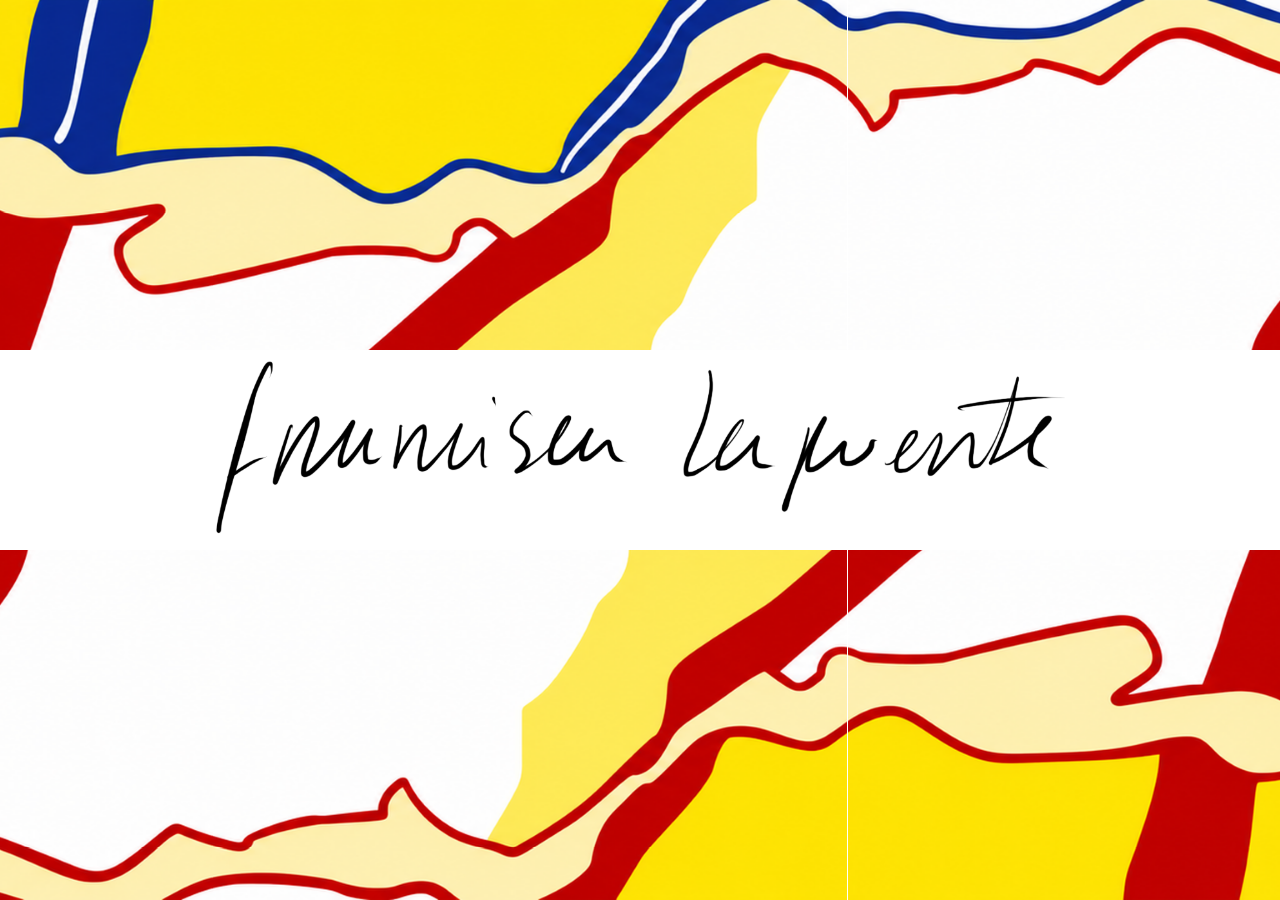
==== commit 6cd2731e: "Restored old commit" ====
--- a/index.html
+++ b/index.html
@@ -22,6 +22,6 @@
     <img class="entrance__signature" src="assets/images/signature-transparent.png" alt="Francisca Lafuente">
     <span class="sr-only">Enter portfolio</span>
   </a>
-  <script src="assets/js/entrance.js?v=20260918-7"></script>
+  <script src="assets/js/entrance.js?v=20260918-6"></script>
 </body>
 </html>
